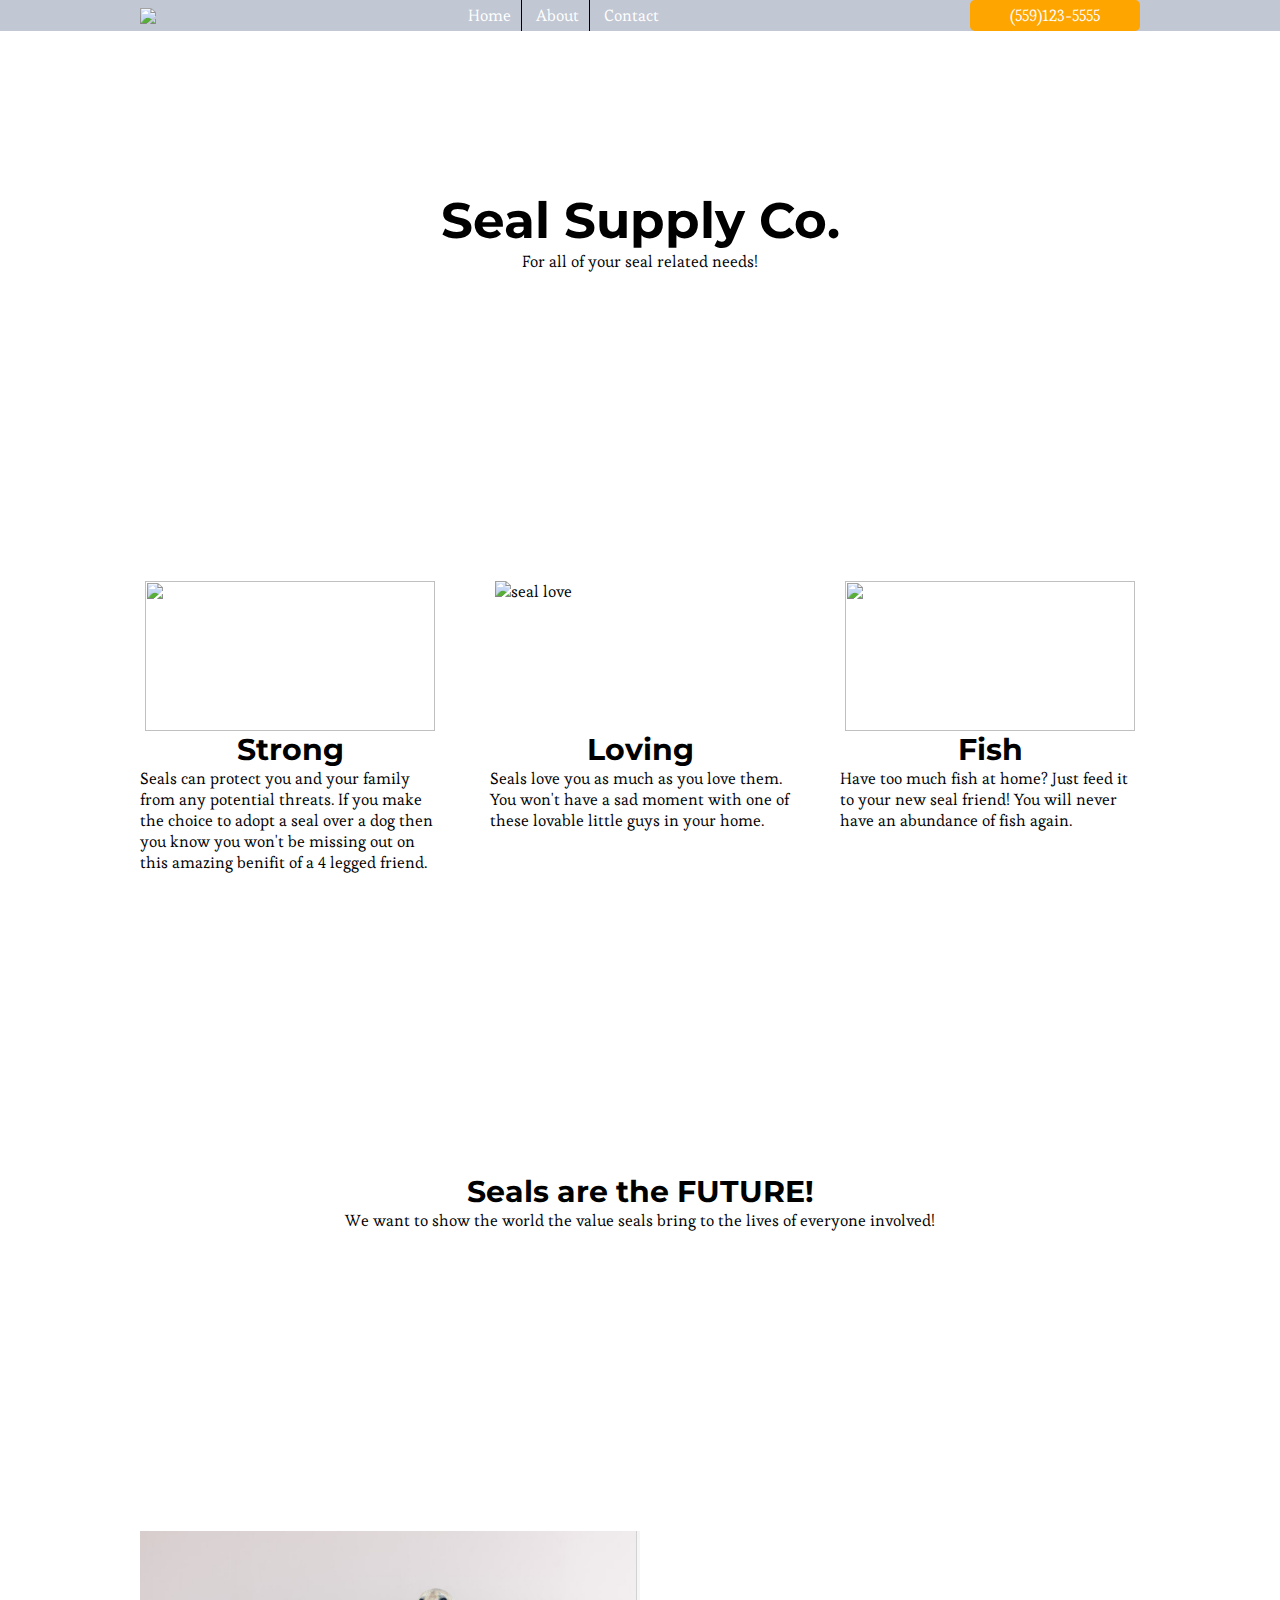
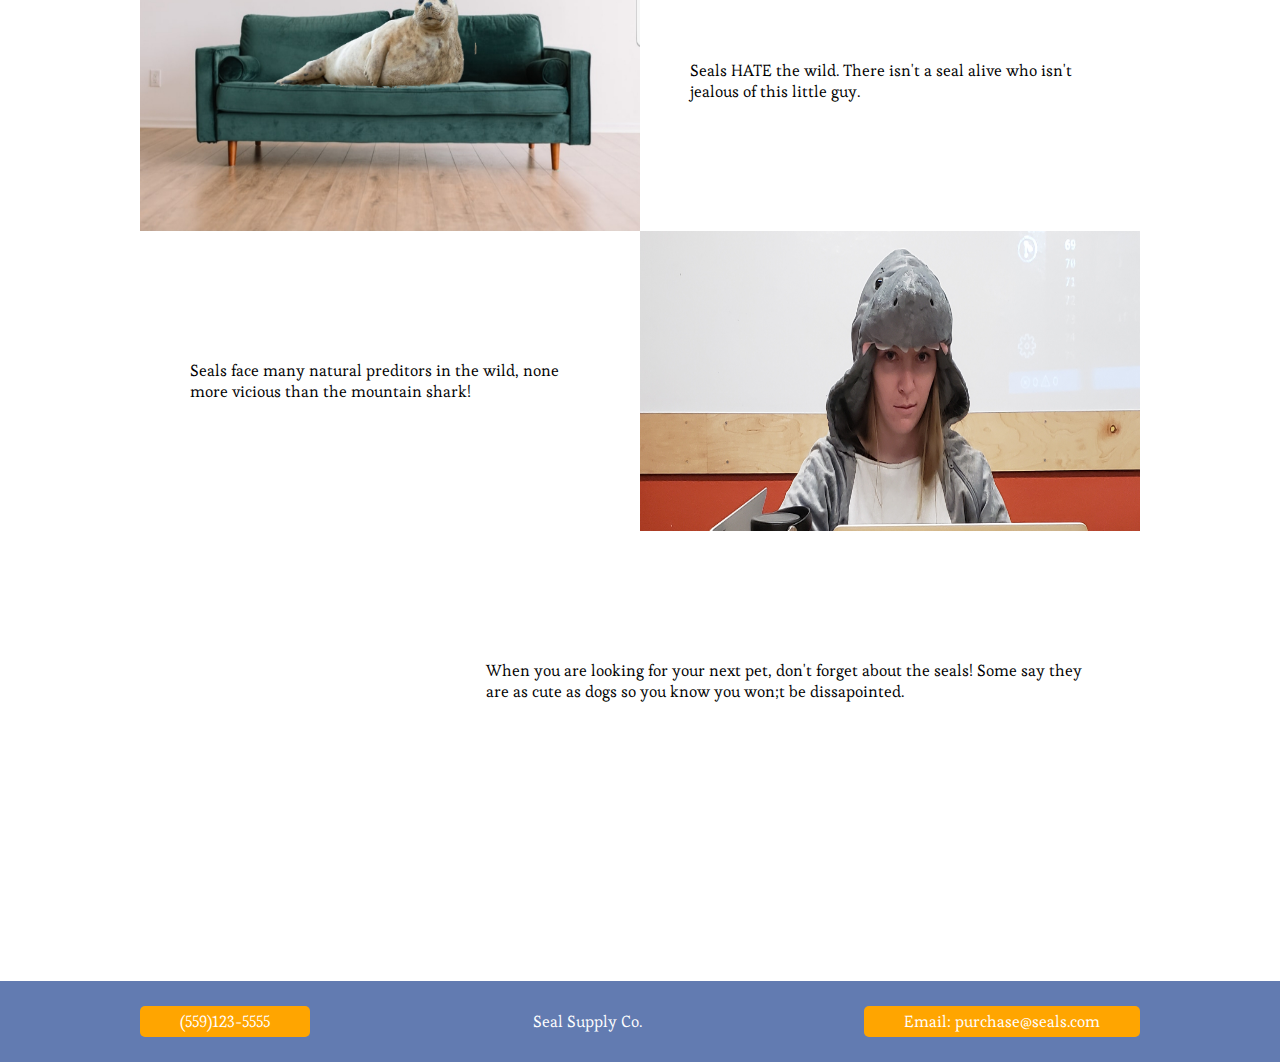
==== htmlcsschall.html @ 1866cb5b "file names changed" ====
<!DOCTYPE html>
<html lang="en">
<head>
    <meta charset="UTF-8">
    <meta name="viewport" content="width=device-width, initial-scale=1.0">
    <meta http-equiv="X-UA-Compatible" content="ie=edge">
    <title>Document</title>

    <link rel="stylesheet" href="styles.css">
</head>
<body>

    <header>
        <div class="wrapper full_menu">
            <img src="https://img.icons8.com/color/48/000000/seal.png">
            <nav>
                <a>Home</a>
                <a>About</a>
                <a>Contact</a>
            </nav>
            <span class="header_phone phone">
                (559)123-5555
            </span>
        </div>

        <div class="mobile_menu">
            <img id="menu_icon" src="img/Hamburger_icon.svg.png" onclick="drop(this)">
            <div id="menu_drop">
                <span class="mobile_item">Home</span>
                <span class="mobile_item">About</span>
                <span class="mobile_item">Contact</span>
            </div>
        </div>
    </header>

    <section class="hero">
        <div class="hero_content">
            <h1>Seal Supply Co.</h1>
            <p>For all of your seal related needs!</p>
        </div>
    </section>
    
    <section class="cards">
        <div class="wrapper">
            <div class="card">
                <img src="https://live.staticflickr.com/7225/7326101078_73bcdd1fd2_b.jpg" alt="">
                <h3>Strong</h3>
                <p>Seals can protect you and your family from any potential threats. If you make the choice to adopt a seal over a dog then you know you won't be missing out on this amazing benifit of a 4 legged friend.</p>
            </div>
            <div class="card">
                <img src="https://cdn1.i-scmp.com/sites/default/files/styles/1200x800/public/images/methode/2018/12/20/a924cf0e-03b1-11e9-b0d2-cf4a0f50367e_image_hires_025813.JPG?itok=z8h9t3LB&v=1545245895" alt="seal love">
                <h3>Loving</h3>
                <p>Seals love you as much as you love them. You won't have a sad moment with one of these lovable little guys in your home.</p>
            </div>
            <div class="card">
                <img src="https://images.squarespace-cdn.com/content/v1/5233839be4b0a4a590e384e5/1478130075630-3V9RRF3KKIXL20BLQL1C/ke17ZwdGBToddI8pDm48kPjFOvYiAO2OkB3w57QdkXdZw-zPPgdn4jUwVcJE1ZvWQUxwkmyExglNqGp0IvTJZamWLI2zvYWH8K3-s_4yszcp2ryTI0HqTOaaUohrI8PIgw4OSyT_eItzs0aML5jKG74cGv41jq9ylzg5-Ckm8bQKMshLAGzx4R3EDFOm1kBS/image-asset.jpeg?format=1000w" alt="">
                <h3>Fish</h3>
                <p>Have too much fish at home? Just feed it to your new seal friend! You will never have an abundance of fish again.</p>
            </div>
        </div>
    </section>

    <section class="mission">
        <div class="hero_content">
            <h3>Seals are the FUTURE!</h3>
            <p>We want to show the world the value seals bring to the lives of everyone involved!</p>
        </div>
    </section>

    <section class="info">
        <div class="wrapper">
            <div class="info_row"><img src="img/house-seal.jpg" alt=""><p class="info_pic-text">Seals HATE the wild. There isn't a seal alive who isn't jealous of this little guy.</p></div>
            <div class="info_row row_reverse"><p class="info_pic-text">Seals face many natural preditors in the wild, none more vicious than the mountain shark!</p><img src="img/shark-edit.png" alt=""></div>
            <div class="info_row"><img src="https://barkpost.com/wp-content/uploads/2016/02/SealpupFT.jpg" alt=""><p class="info_pic-text">When you are looking for your next pet, don't forget about the seals! Some say they are as cute as dogs so you know you won;t be dissapointed.</p></div>
        </div>
    </section>

    <footer>
        <div class="wrapper">
            <span class="footer_phone phone">(559)123-5555</span>
            <span class="footer_website website">Seal Supply Co.</span>
            <span class="footer_email phone">Email: purchase@seals.com</span>
        </div>
    </footer>

    <script src="app.js"></script>
</body>
</html>
---- styles.css ----
@import url('https://fonts.googleapis.com/css?family=Esteban|Montserrat&display=swap');

*{
    padding: 0;
    margin: 0;
    box-sizing: border-box;
    font-family: 'Esteban', serif;
}
h1,h2,h3,h4,h5,h6{
    font-family: 'Montserrat', sans-serif;
}
h1{
    font-size: 50px;
}
h3{
    font-size: 30px;
}
p{
    font-size: 16px;
}
header, section{
    width: 100%;
    display: flex;
    justify-content: center;
    align-items: center;
}
a{
    text-decoration: none;
    color: inherit;
}
.wrapper{
    width: 98%;
    max-width: 1000px;
    margin: 0 auto;
    display: flex;
    justify-content: space-between;
    align-items: center;
}
.phone{
    padding: 5px 40px;
    background: orange;
    border-radius: 5px;
}

header{
    background: #C1C7D3;
    color: #fff;
}
nav a{
    border-right: 1px solid black;
    padding: 5px 10px;
    cursor: pointer;
}
nav a:last-child{
    border-right: none;
}
.mobile_menu{
    display: none;
    width: 100%;
    padding: 10px;
    flex-direction: column;
    align-items: flex-end;
    position: relative;
}
#menu_icon{
    width: 50px;
}
#menu_drop{
    position: absolute;
    top: 70px;
    right: 0;
    width: 70%;
    max-width: 300px;
    background: #C1C7D3;
    display: flex;
    flex-direction: column;
    border-top: 1px solid black;

    transition: all .5s ease;
}
.mobile_item{
    padding: 20px;
}
.mobile_colapse{
    max-width: 0 !important;
}


.hero{
    height: 400px;
    text-align: center;
    background: url('https://encounteredu.com/uploads/_1200x630_crop_center-center_82_none/arctic-live-2019-ny-alesund-thumb.jpg?mtime=1548771278') no-repeat center center;
    background-size: cover;
}
.hero_content{
    padding: 50px 100px;
    background: rgba(255, 255, 255, .8);
    border-radius: 10px;
}

.cards .wrapper{
    flex-wrap: wrap;
    align-items: flex-start;
    padding: 150px 0;
}
.card{
    width: 300px;
    display: flex;
    flex-direction: column;
    justify-content: space-between;
    align-items: center;
}
.card img{
    width: 290px;
    height: 150px;
}


.mission{
    text-align: center;
    padding: 100px 0;
    background: url('https://wallpaperbro.com/img/23944.jpg') no-repeat center center;
    background-size: 100%;
}


.info .wrapper{
    flex-direction: column;
    padding: 150px 0;
}
.info_row{
    width: 100%;
    height: 300px;
    display: flex;
}
.info_row img{
    width: 50%;
}
.info p{
    display: flex;
    justify-content: center;
    align-items: center;
    padding: 0 50px;
}


footer{
    background: #627BB1;
    color: #fff;
    padding: 25px 0;
}


@media only screen and (max-width: 1020px) {
    .info_row{
        flex-direction: column;
        align-items: center;
        width: 100%;
        height: auto;
        max-width: 600px;
    }
    .info_row img{
        width: 100%;
    }
    .info_row p{
        padding: 40px 0;
    }
    .row_reverse{
        flex-direction: column-reverse;
    }
}
@media only screen and (max-width: 920px) {
    .cards .wrapper{
        justify-content: center;
    }
    .card{
        margin: 20px;
    }
}
@media only screen and (max-width: 620px) {
    .hero_content{
        padding: 10px 20px;
    }
    footer .wrapper{
        flex-direction: column;
    }
    footer span{
        margin: 20px 0;
    }
}
@media only screen and (max-width: 500px) {
    header{
        height: 70px;
    }
    .mobile_menu{
        display: flex;
    }
    .full_menu{
        display: none;
    }

}
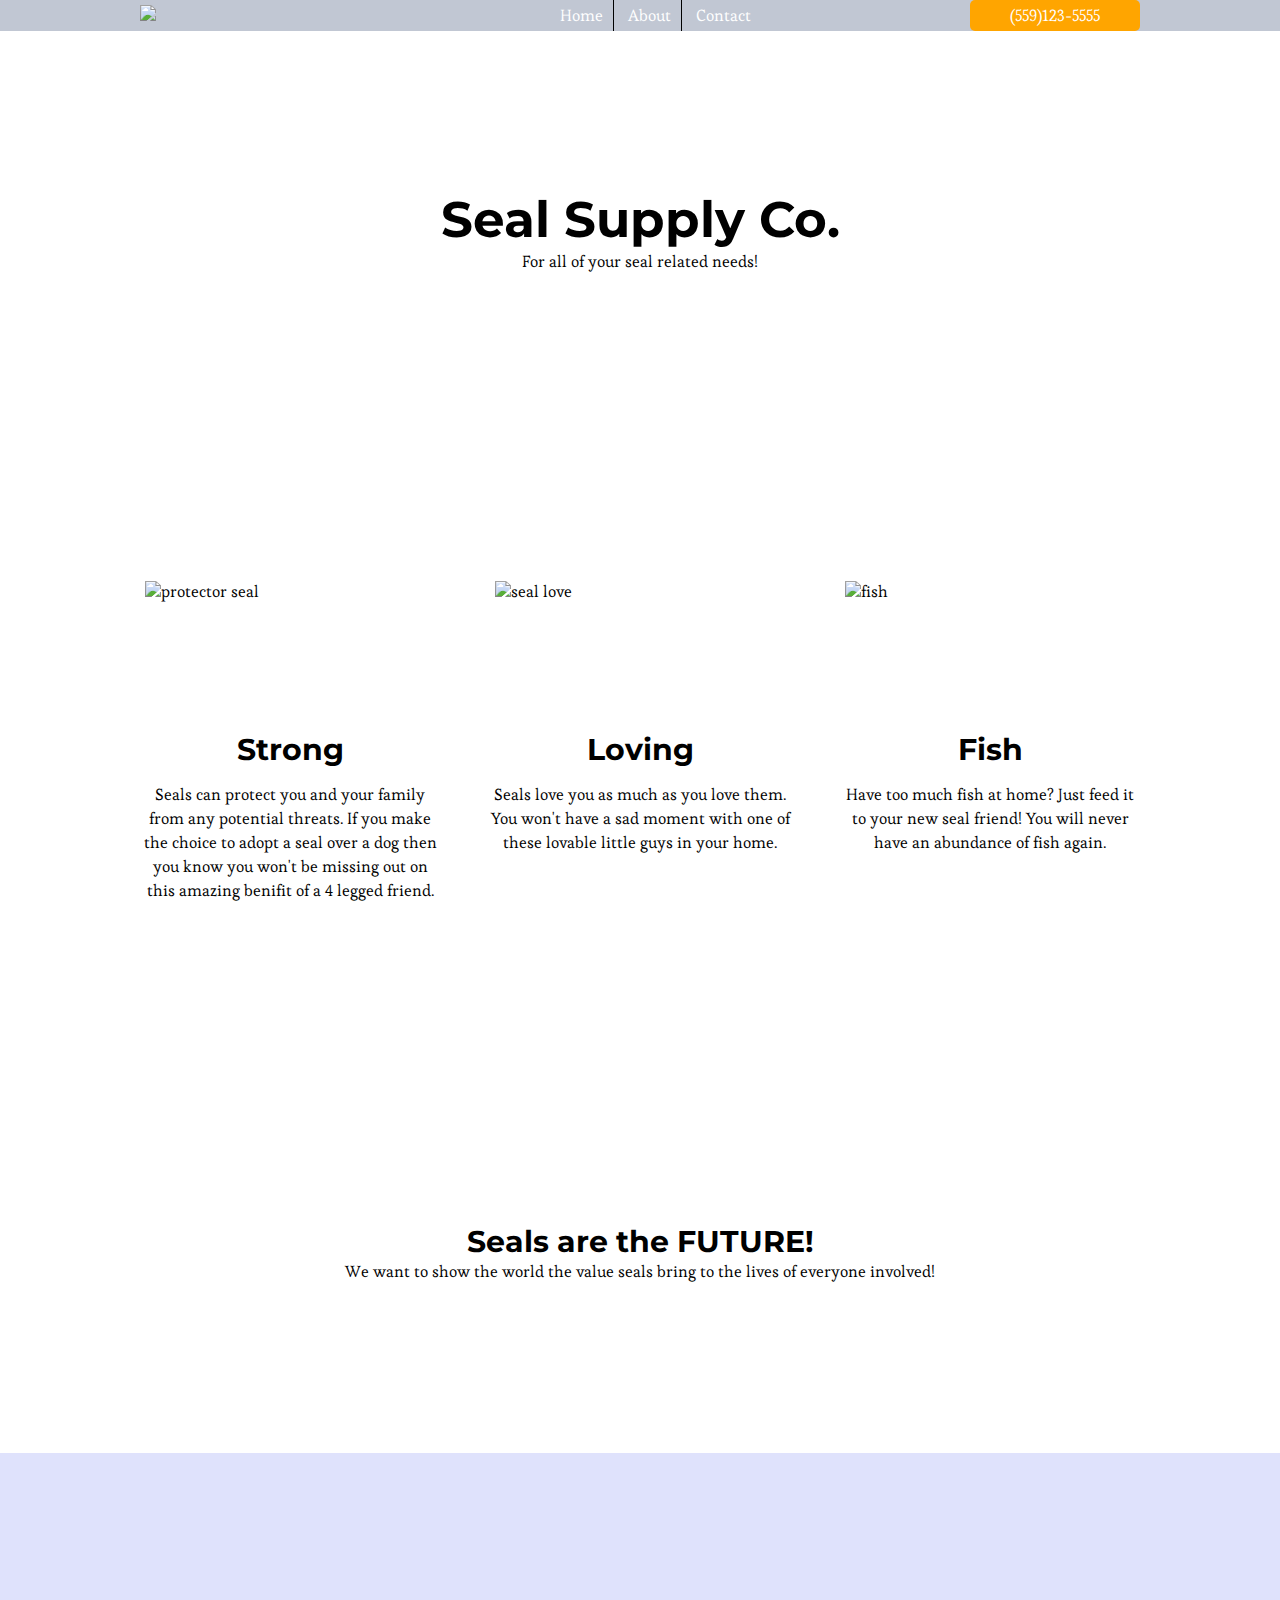
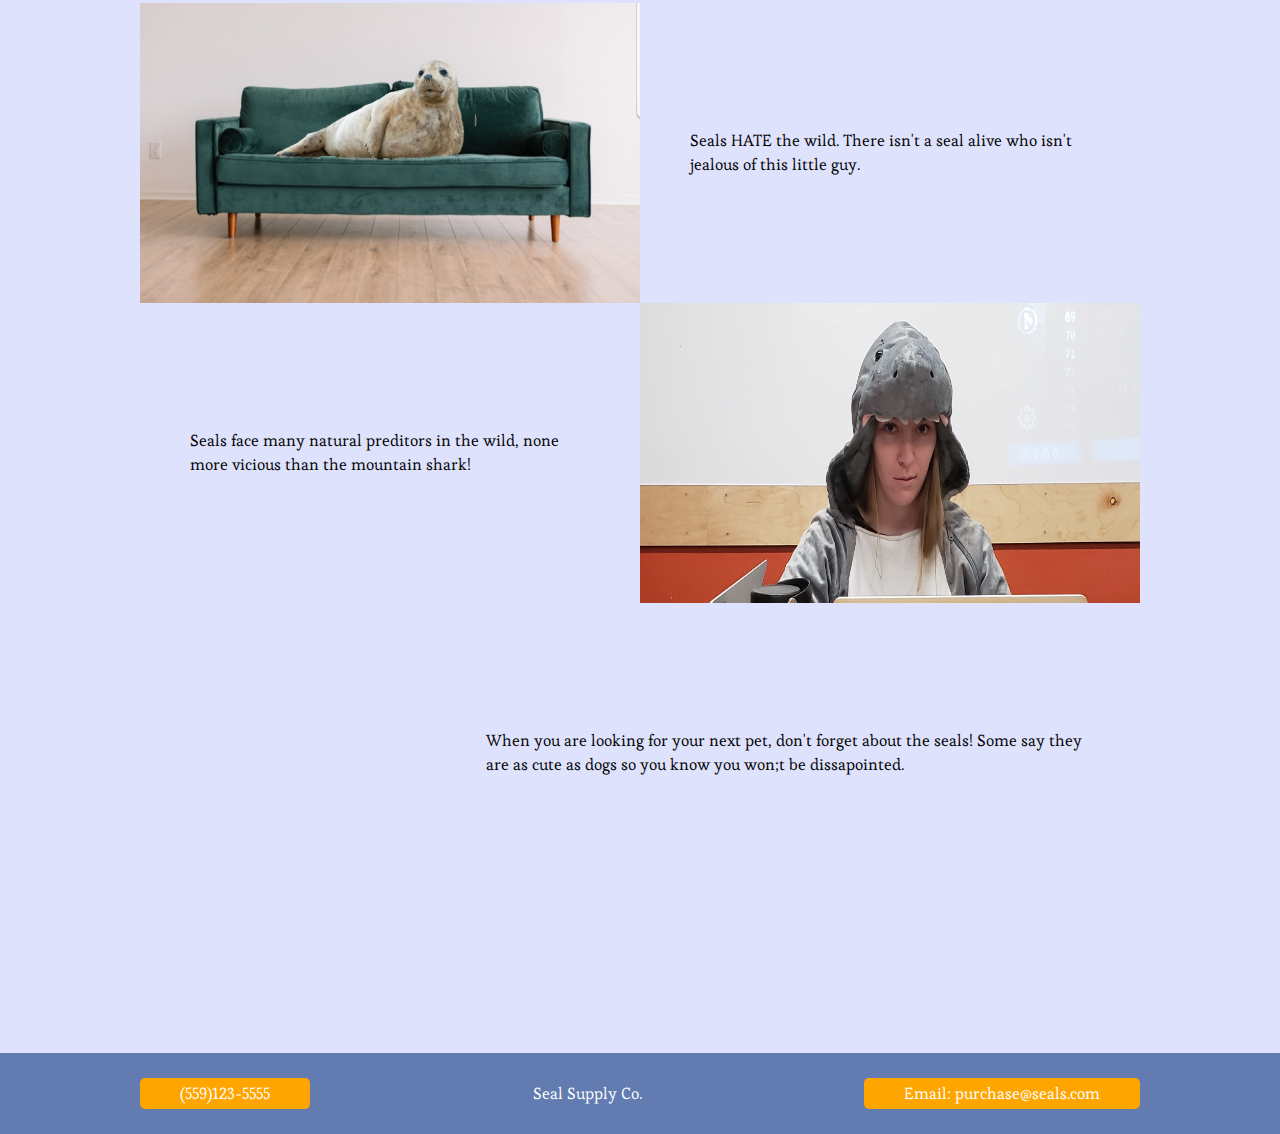
==== commit 795498be: "ironed out some kinks" ====
--- a/htmlcsschall.html
+++ b/htmlcsschall.html
@@ -6,26 +6,28 @@
     <meta http-equiv="X-UA-Compatible" content="ie=edge">
     <title>Document</title>
 
-    <link rel="stylesheet" href="styles.css">
+    <link rel="stylesheet" href="htmlcsschall.css">
 </head>
 <body>
 
     <header>
         <div class="wrapper full_menu">
-            <img src="https://img.icons8.com/color/48/000000/seal.png">
-            <nav>
+            <div class="header_item">
+                <img src="https://img.icons8.com/color/48/000000/seal.png">
+            </div>
+            <nav class="header-item">
                 <a>Home</a>
                 <a>About</a>
                 <a>Contact</a>
             </nav>
-            <span class="header_phone phone">
+            <span class="header_phone phone header-item">
                 (559)123-5555
             </span>
         </div>
 
         <div class="mobile_menu">
             <img id="menu_icon" src="img/Hamburger_icon.svg.png" onclick="drop(this)">
-            <div id="menu_drop">
+            <div id="menu_drop" class="mobile_colapse">
                 <span class="mobile_item">Home</span>
                 <span class="mobile_item">About</span>
                 <span class="mobile_item">Contact</span>
@@ -43,17 +45,17 @@
     <section class="cards">
         <div class="wrapper">
             <div class="card">
-                <img src="https://live.staticflickr.com/7225/7326101078_73bcdd1fd2_b.jpg" alt="">
+                <img src="https://image.flaticon.com/icons/svg/2188/2188552.svg" alt="protector seal">
                 <h3>Strong</h3>
                 <p>Seals can protect you and your family from any potential threats. If you make the choice to adopt a seal over a dog then you know you won't be missing out on this amazing benifit of a 4 legged friend.</p>
             </div>
             <div class="card">
-                <img src="https://cdn1.i-scmp.com/sites/default/files/styles/1200x800/public/images/methode/2018/12/20/a924cf0e-03b1-11e9-b0d2-cf4a0f50367e_image_hires_025813.JPG?itok=z8h9t3LB&v=1545245895" alt="seal love">
+                <img src="https://image.flaticon.com/icons/svg/1603/1603997.svg" alt="seal love">
                 <h3>Loving</h3>
                 <p>Seals love you as much as you love them. You won't have a sad moment with one of these lovable little guys in your home.</p>
             </div>
             <div class="card">
-                <img src="https://images.squarespace-cdn.com/content/v1/5233839be4b0a4a590e384e5/1478130075630-3V9RRF3KKIXL20BLQL1C/ke17ZwdGBToddI8pDm48kPjFOvYiAO2OkB3w57QdkXdZw-zPPgdn4jUwVcJE1ZvWQUxwkmyExglNqGp0IvTJZamWLI2zvYWH8K3-s_4yszcp2ryTI0HqTOaaUohrI8PIgw4OSyT_eItzs0aML5jKG74cGv41jq9ylzg5-Ckm8bQKMshLAGzx4R3EDFOm1kBS/image-asset.jpeg?format=1000w" alt="">
+                <img src="https://image.flaticon.com/icons/svg/811/811643.svg" alt="fish">
                 <h3>Fish</h3>
                 <p>Have too much fish at home? Just feed it to your new seal friend! You will never have an abundance of fish again.</p>
             </div>
--- a/htmlcsschall.css
+++ b/htmlcsschall.css
@@ -0,0 +1,234 @@
+@import url('https://fonts.googleapis.com/css?family=Esteban|Montserrat&display=swap');
+
+*{
+    padding: 0;
+    margin: 0;
+    box-sizing: border-box;
+    font-family: 'Esteban', serif;
+}
+h1,h2,h3,h4,h5,h6{
+    font-family: 'Montserrat', sans-serif;
+}
+h1{
+    font-size: 50px;
+}
+h3{
+    font-size: 30px;
+}
+p{
+    font-size: 16px;
+    line-height: 1.5;
+}
+header, section{
+    width: 100%;
+    display: flex;
+    justify-content: center;
+    align-items: center;
+}
+a{
+    text-decoration: none;
+    color: inherit;
+}
+.wrapper{
+    width: 98%;
+    max-width: 1000px;
+    margin: 0 auto;
+    display: flex;
+    justify-content: space-between;
+    align-items: center;
+}
+.phone{
+    padding: 5px 40px;
+    background: orange;
+    border-radius: 5px;
+}
+
+header{
+    background: #C1C7D3;
+    color: #fff;
+}
+.header_item{
+    width: 200px;
+}
+nav a{
+    border-right: 1px solid black;
+    padding: 5px 10px;
+    cursor: pointer;
+}
+nav a:last-child{
+    border-right: none;
+}
+.mobile_menu{
+    display: none;
+    width: 100%;
+    padding: 10px;
+    flex-direction: column;
+    align-items: flex-end;
+    position: relative;
+}
+#menu_icon{
+    width: 50px;
+}
+#menu_drop{
+    position: absolute;
+    top: 70px;
+    right: 0;
+    width: 70%;
+    max-width: 300px;
+    background: #C1C7D3;
+    display: flex;
+    flex-direction: column;
+    border-top: 1px solid black;
+
+    transition: all .5s ease;
+}
+.mobile_item{
+    padding: 20px;
+}
+.mobile_colapse{
+    max-width: 0 !important;
+}
+
+
+.hero{
+    height: 400px;
+    text-align: center;
+    background: url('https://encounteredu.com/uploads/_1200x630_crop_center-center_82_none/arctic-live-2019-ny-alesund-thumb.jpg?mtime=1548771278') no-repeat center center;
+    background-size: cover;
+}
+.hero_content{
+    padding: 50px 100px;
+    background: rgba(255, 255, 255, 0.7);
+    width: 100%;
+    height: 100%;
+    display: flex;
+    flex-direction: column;
+    justify-content: center;
+    align-items: center;
+}
+
+.cards .wrapper{
+    flex-wrap: wrap;
+    align-items: flex-start;
+    padding: 150px 0;
+}
+.card{
+    width: 300px;
+    display: flex;
+    flex-direction: column;
+    justify-content: space-between;
+    align-items: center;
+}
+.card img{
+    width: 290px;
+    height: 150px;
+}
+.card p{
+    text-align: center;
+    margin-top: 15px;
+}
+
+
+.mission{
+    text-align: center;
+    height: 400px;
+    background: url('https://wallpaperbro.com/img/23944.jpg') no-repeat center center;
+    background-size: cover;
+}
+
+
+.info{
+    background: #DFE2FC;
+}
+.info .wrapper{
+    flex-direction: column;
+    padding: 150px 0;
+}
+.info_row{
+    width: 100%;
+    height: 300px;
+    display: flex;
+}
+.info_row img{
+    width: 50%;
+}
+.info p{
+    display: flex;
+    justify-content: center;
+    align-items: center;
+    padding: 0 50px;
+}
+
+
+footer{
+    background: #627BB1;
+    color: #fff;
+    padding: 25px 0;
+}
+
+
+@media only screen and (max-width: 1020px) {
+    .info_row{
+        flex-direction: column;
+        align-items: center;
+        width: 100%;
+        height: auto;
+        max-width: 600px;
+    }
+    .info_row img{
+        width: 100%;
+    }
+    .info_row p{
+        padding: 40px 0;
+    }
+    .row_reverse{
+        flex-direction: column-reverse;
+    }
+}
+@media only screen and (max-width: 920px) {
+    .cards .wrapper{
+        justify-content: center;
+    }
+    .card{
+        margin: 20px;
+    }
+}
+/* @media only screen and (max-width: 720px) {
+    .mission{
+        background-size: cover;
+    }
+} */
+@media only screen and (max-width: 620px) {
+    .hero_content{
+        padding: 10px 20px;
+    }
+    footer .wrapper{
+        flex-direction: column;
+    }
+    footer span{
+        margin: 20px 0;
+    }
+}
+@media only screen and (max-width: 600px) {
+    header{
+        height: 70px;
+    }
+    .mobile_menu{
+        display: flex;
+    }
+    .full_menu{
+        display: none;
+    }
+
+}
+@media only screen and (max-width: 450px) {
+    h1{
+        font-size: 30px;
+    }
+    h3{
+        font-size: 25px;
+    }
+    p{
+        font-size: 20px;
+    }
+}